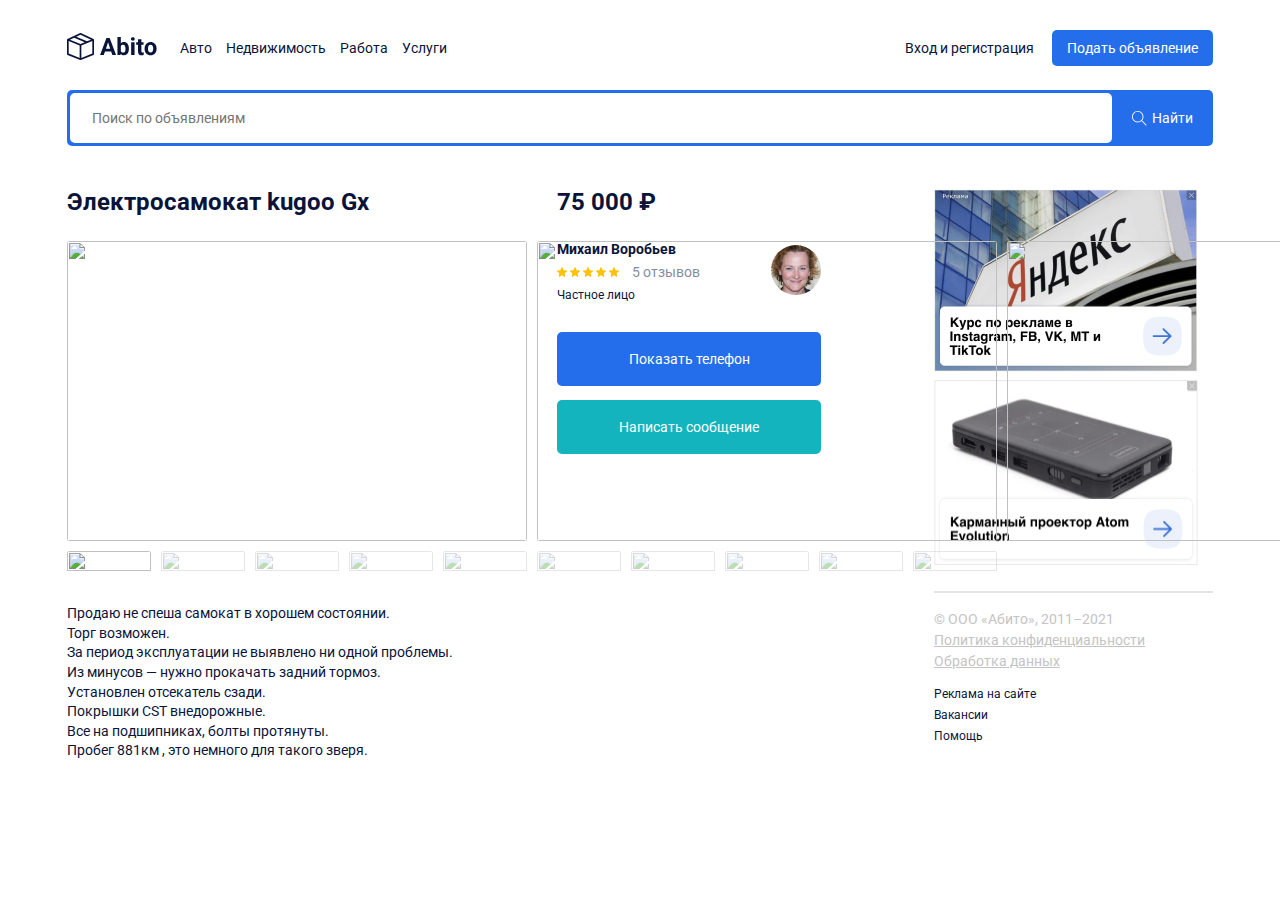
==== single.html @ e482ca9a "Выполняет задание 3-го урока" ====
<!DOCTYPE html>
<html lang="ru">

<head>
    <meta charset="UTF-8">
    <meta http-equiv="X-UA-Compatible" content="IE=edge">
    <meta name="viewport" content="width=device-width, initial-scale=1.0">
    <link rel="preconnect" href="https://fonts.googleapis.com">
    <link rel="preconnect" href="https://fonts.gstatic.com" crossorigin>
    <link rel="preconnect" href="https://fonts.googleapis.com">
    <link rel="preconnect" href="https://fonts.gstatic.com" crossorigin>
    <link href="https://fonts.googleapis.com/css2?family=Roboto:wght@400;700&display=swap" rel="stylesheet">
    <link rel="stylesheet" href="https://unpkg.com/swiper/swiper-bundle.min.css" />
    <link rel="stylesheet" href="css/normalize.css">
    <link rel="stylesheet" href="css/style.css">
    <title>Страница объявления</title>
</head>

<body>
    <header class="header container">
        <div class="navbar">
            <a href="/index.html" class="logo">
                <img class="logo-image" src="img/logo.svg" width="91" height="28" alt="Логотип сайта Abito">
            </a>
            <nav class="navbar-menu">
                <ul class="menu-list">
                    <li class="menu-item">
                        <a href="#" class="menu-link">Авто</a>
                    </li>
                    <li class="menu-item">
                        <a href="#" class="menu-link">Недвижимость</a>
                    </li>
                    <li class="menu-item">
                        <a href="#" class="menu-link">Работа</a>
                    </li>
                    <li class="menu-item">
                        <a href="#" class="menu-link">Услуги</a>
                    </li>
                </ul>
            </nav>
            <div class="button-group">
                <a href="#" class="button button-link">Вход и регистрация</a>
                <a href="#" class="button button-primary">Подать объявление</a>
            </div>
        </div>
        <!-- /.navbar -->
        <div class="serach-panel">
            <input type="search" class="search-input" placeholder="Поиск по объявлениям">
            <button class="search-button">
                <svg class="search-icon" width="15" height="15" viewBox="0 0 15 15" fill="none" xmlns="http://www.w3.org/2000/svg">
                    <path d="M14.6506 14.0012L10.0862 9.43675C10.9465 8.43352 11.4706 7.13293 11.4706 5.71058C11.4706 2.54822 8.89765 -0.0247192 5.7353 -0.0247192C4.20353 -0.0247192 2.76265 0.571751 1.67824 1.6544C0.595589 2.73793 -0.000881376 4.17881 9.77541e-07 5.71058C9.77541e-07 8.87293 2.57294 11.4459 5.7353 11.4459C7.15765 11.4459 8.45912 10.9218 9.46235 10.0615L14.0268 14.6259L14.6506 14.0012ZM5.7353 10.5635C3.06 10.5635 0.882354 8.38675 0.882354 5.71058C0.881472 4.41352 1.38618 3.19499 2.30294 2.2791C3.21882 1.36234 4.43824 0.857634 5.7353 0.857634C8.41059 0.857634 10.5882 3.0344 10.5882 5.71058C10.5882 8.38587 8.41059 10.5635 5.7353 10.5635Z" fill="white" />
                </svg>
                <span class="search-button-text">Найти</span>
            </button>
        </div>
        <!-- /.serach-panel -->
    </header>
    <div class="page-content container">
        <!-- Блок с объявлениями -->
        <main class="main main-single">
            <div class="content">
                <h2 class="page-title">Электросамокат kugoo Gx</h2>
                <!-- Слайдер с фотографиями -->
                <!-- Сам слайдер -->
                <div style="--swiper-navigation-color: #fff; --swiper-pagination-color: #fff" class="swiper-container mySwiper2">
                    <div class="swiper-wrapper">
                        <div class="swiper-slide">
                            <img src="https://swiperjs.com/demos/images/nature-1.jpg" />
                        </div>
                        <div class="swiper-slide">
                            <img src="https://swiperjs.com/demos/images/nature-2.jpg" />
                        </div>
                        <div class="swiper-slide">
                            <img src="https://swiperjs.com/demos/images/nature-3.jpg" />
                        </div>
                        <div class="swiper-slide">
                            <img src="https://swiperjs.com/demos/images/nature-4.jpg" />
                        </div>
                        <div class="swiper-slide">
                            <img src="https://swiperjs.com/demos/images/nature-5.jpg" />
                        </div>
                        <div class="swiper-slide">
                            <img src="https://swiperjs.com/demos/images/nature-6.jpg" />
                        </div>
                        <div class="swiper-slide">
                            <img src="https://swiperjs.com/demos/images/nature-7.jpg" />
                        </div>
                        <div class="swiper-slide">
                            <img src="https://swiperjs.com/demos/images/nature-8.jpg" />
                        </div>
                        <div class="swiper-slide">
                            <img src="https://swiperjs.com/demos/images/nature-9.jpg" />
                        </div>
                        <div class="swiper-slide">
                            <img src="https://swiperjs.com/demos/images/nature-10.jpg" />
                        </div>
                    </div>
                </div>
                <div thumbsSlider="" class="swiper-container mySwiper">
                    <div class="swiper-wrapper">
                        <div class="swiper-slide">
                            <img src="https://swiperjs.com/demos/images/nature-1.jpg" />
                        </div>
                        <div class="swiper-slide">
                            <img src="https://swiperjs.com/demos/images/nature-2.jpg" />
                        </div>
                        <div class="swiper-slide">
                            <img src="https://swiperjs.com/demos/images/nature-3.jpg" />
                        </div>
                        <div class="swiper-slide">
                            <img src="https://swiperjs.com/demos/images/nature-4.jpg" />
                        </div>
                        <div class="swiper-slide">
                            <img src="https://swiperjs.com/demos/images/nature-5.jpg" />
                        </div>
                        <div class="swiper-slide">
                            <img src="https://swiperjs.com/demos/images/nature-6.jpg" />
                        </div>
                        <div class="swiper-slide">
                            <img src="https://swiperjs.com/demos/images/nature-7.jpg" />
                        </div>
                        <div class="swiper-slide">
                            <img src="https://swiperjs.com/demos/images/nature-8.jpg" />
                        </div>
                        <div class="swiper-slide">
                            <img src="https://swiperjs.com/demos/images/nature-9.jpg" />
                        </div>
                        <div class="swiper-slide">
                            <img src="https://swiperjs.com/demos/images/nature-10.jpg" />
                        </div>
                    </div>
                </div>
                <div class="content-text">
                    <p>Продаю не спеша самокат в хорошем состоянии. <br>
                        Торг возможен. <br>
                        За период эксплуатации не выявлено ни одной проблемы. <br>
                        Из минусов — нужно прокачать задний тормоз. <br>
                        Установлен отсекатель сзади. <br>
                        Покрышки CST внедорожные. <br>
                        Все на подшипниках, болты протянуты. <br>
                        Пробег 881км , это немного для такого зверя.</p>
                </div>
            </div>
            <div class="author">
                <strong class="single-price">75 000 ₽</strong>
                <div class="author-wrapper">
                    <div class="author-info">
                        <span class="author-name">Михаил Воробьев</span>
                        <div class="rating">
                            <svg width="10" height="10" viewBox="0 0 10 10" fill="none" xmlns="http://www.w3.org/2000/svg">
                                <path d="M9.97393 3.83595C9.90847 3.63346 9.72887 3.48965 9.51639 3.4705L6.63011 3.20842L5.4888 0.537072C5.40465 0.341297 5.21299 0.214569 5.00005 0.214569C4.78711 0.214569 4.59545 0.341297 4.5113 0.53753L3.36999 3.20842L0.483257 3.4705C0.271154 3.4901 0.0920116 3.63346 0.0261682 3.83595C-0.0396751 4.03844 0.0211327 4.26054 0.181583 4.40054L2.36326 6.31389L1.71994 9.14775C1.67286 9.35612 1.75374 9.5715 1.92662 9.69647C2.01955 9.76361 2.12827 9.79779 2.23791 9.79779C2.33244 9.79779 2.42621 9.77231 2.51036 9.72195L5.00005 8.23396L7.48882 9.72195C7.67094 9.83152 7.90052 9.82152 8.07302 9.69647C8.24598 9.57112 8.32678 9.35566 8.27971 9.14775L7.63638 6.31389L9.81806 4.40093C9.97851 4.26054 10.0398 4.03882 9.97393 3.83595Z" fill="#FFC107"/>
                            </svg>
                            <svg width="10" height="10" viewBox="0 0 10 10" fill="none" xmlns="http://www.w3.org/2000/svg">
                                <path d="M9.97393 3.83595C9.90847 3.63346 9.72887 3.48965 9.51639 3.4705L6.63011 3.20842L5.4888 0.537072C5.40465 0.341297 5.21299 0.214569 5.00005 0.214569C4.78711 0.214569 4.59545 0.341297 4.5113 0.53753L3.36999 3.20842L0.483257 3.4705C0.271154 3.4901 0.0920116 3.63346 0.0261682 3.83595C-0.0396751 4.03844 0.0211327 4.26054 0.181583 4.40054L2.36326 6.31389L1.71994 9.14775C1.67286 9.35612 1.75374 9.5715 1.92662 9.69647C2.01955 9.76361 2.12827 9.79779 2.23791 9.79779C2.33244 9.79779 2.42621 9.77231 2.51036 9.72195L5.00005 8.23396L7.48882 9.72195C7.67094 9.83152 7.90052 9.82152 8.07302 9.69647C8.24598 9.57112 8.32678 9.35566 8.27971 9.14775L7.63638 6.31389L9.81806 4.40093C9.97851 4.26054 10.0398 4.03882 9.97393 3.83595Z" fill="#FFC107"/>
                            </svg>
                            <svg width="10" height="10" viewBox="0 0 10 10" fill="none" xmlns="http://www.w3.org/2000/svg">
                                <path d="M9.97393 3.83595C9.90847 3.63346 9.72887 3.48965 9.51639 3.4705L6.63011 3.20842L5.4888 0.537072C5.40465 0.341297 5.21299 0.214569 5.00005 0.214569C4.78711 0.214569 4.59545 0.341297 4.5113 0.53753L3.36999 3.20842L0.483257 3.4705C0.271154 3.4901 0.0920116 3.63346 0.0261682 3.83595C-0.0396751 4.03844 0.0211327 4.26054 0.181583 4.40054L2.36326 6.31389L1.71994 9.14775C1.67286 9.35612 1.75374 9.5715 1.92662 9.69647C2.01955 9.76361 2.12827 9.79779 2.23791 9.79779C2.33244 9.79779 2.42621 9.77231 2.51036 9.72195L5.00005 8.23396L7.48882 9.72195C7.67094 9.83152 7.90052 9.82152 8.07302 9.69647C8.24598 9.57112 8.32678 9.35566 8.27971 9.14775L7.63638 6.31389L9.81806 4.40093C9.97851 4.26054 10.0398 4.03882 9.97393 3.83595Z" fill="#FFC107"/>
                            </svg>
                            <svg width="10" height="10" viewBox="0 0 10 10" fill="none" xmlns="http://www.w3.org/2000/svg">
                                <path d="M9.97393 3.83595C9.90847 3.63346 9.72887 3.48965 9.51639 3.4705L6.63011 3.20842L5.4888 0.537072C5.40465 0.341297 5.21299 0.214569 5.00005 0.214569C4.78711 0.214569 4.59545 0.341297 4.5113 0.53753L3.36999 3.20842L0.483257 3.4705C0.271154 3.4901 0.0920116 3.63346 0.0261682 3.83595C-0.0396751 4.03844 0.0211327 4.26054 0.181583 4.40054L2.36326 6.31389L1.71994 9.14775C1.67286 9.35612 1.75374 9.5715 1.92662 9.69647C2.01955 9.76361 2.12827 9.79779 2.23791 9.79779C2.33244 9.79779 2.42621 9.77231 2.51036 9.72195L5.00005 8.23396L7.48882 9.72195C7.67094 9.83152 7.90052 9.82152 8.07302 9.69647C8.24598 9.57112 8.32678 9.35566 8.27971 9.14775L7.63638 6.31389L9.81806 4.40093C9.97851 4.26054 10.0398 4.03882 9.97393 3.83595Z" fill="#FFC107"/>
                            </svg>
                            <svg width="10" height="10" viewBox="0 0 10 10" fill="none" xmlns="http://www.w3.org/2000/svg">
                                <path d="M9.97393 3.83595C9.90847 3.63346 9.72887 3.48965 9.51639 3.4705L6.63011 3.20842L5.4888 0.537072C5.40465 0.341297 5.21299 0.214569 5.00005 0.214569C4.78711 0.214569 4.59545 0.341297 4.5113 0.53753L3.36999 3.20842L0.483257 3.4705C0.271154 3.4901 0.0920116 3.63346 0.0261682 3.83595C-0.0396751 4.03844 0.0211327 4.26054 0.181583 4.40054L2.36326 6.31389L1.71994 9.14775C1.67286 9.35612 1.75374 9.5715 1.92662 9.69647C2.01955 9.76361 2.12827 9.79779 2.23791 9.79779C2.33244 9.79779 2.42621 9.77231 2.51036 9.72195L5.00005 8.23396L7.48882 9.72195C7.67094 9.83152 7.90052 9.82152 8.07302 9.69647C8.24598 9.57112 8.32678 9.35566 8.27971 9.14775L7.63638 6.31389L9.81806 4.40093C9.97851 4.26054 10.0398 4.03882 9.97393 3.83595Z" fill="#FFC107"/>
                            </svg>   
                            <span class="rating-counter">5 отзывов</span>
                        </div>
                        <span class="author-status">Частное лицо</span> 
                    </div>
                    <div class="author-avatar">
                        <img src="img/avatar.jpg" width="50" height="50" alt="Автор">
                    </div>
                </div>
                <div class="button-group">
                    <button class="button button-block button-primary">Показать телефон</button>
                    <button class="button button-block button-success">Написать сообщение</button>
                </div>
            </div>
        </main>
        <aside class="sidebar">
            <a class="sidebar-promo promo-primary" href="#">
                <img src="img/banner-2.jpg" width="264" height="185" alt="Реклама Яндекса">
            </a>
            <a class="sidebar-promo promo-secondary href="#">
                <img src="img/banner-1.jpg" width="264" height="185" alt="Реклама роутера">
            </a>
            <hr color="#e5e5e5">
            <footer class="footer">
                <p class="footer-copy">© ООО «Абито», 2011–2021</p>
                <ul class="footer-menu">
                    <li class="footer-menu-item">
                        <a href="#" class="footer-menu-text">Политика конфиденциальности</a>
                    </li>
                    <li class="footer-menu-item">
                        <a href="#" class="footer-menu-text">Обработка данных</a>
                    </li>
                </ul>
                <ul class="footer-menu">
                    <li class="footer-menu-item">
                        <a href="#" class="footer-menu-link">Реклама на сайте</a>
                    </li>
                    <li class="footer-menu-item">
                        <a href="#" class="footer-menu-link">Вакансии</a>
                    </li>
                    <li class="footer-menu-item">
                        <a href="#" class="footer-menu-link">Помощь</a>
                    </li>
                </ul>
            </footer>
        </aside>
    </div>
    <script src="https://unpkg.com/swiper/swiper-bundle.min.js"></script>
    <script src="js/main.js"></script>
</body>

</html>
---- css/style.css ----
body {
    font-family: "Roboto", sans-serif;
    font-size: 14px;
    font-weight: 400;
    color: #0a143a;
}

.container {
    max-width: 1146px;
    margin: 0 auto;
}

.header {
    margin-bottom: 12px;
    padding-top: 30px;
    padding-bottom: 30px;
}

.navbar {
    display: flex;
    align-items: center;
    justify-content: space-between;
    margin-bottom: 24px;
}

.navbar-menu {
    margin-right: auto;
}

.menu-list{
    margin: 0;
    padding: 0;
    padding-left: 22px;
    list-style-type: none;
    display: flex;
}

.menu-item:not(:last-child) {
    margin-right: 14px;
}

.menu-link {
    text-decoration: none;
    color: inherit;
}

.button {
    padding: 10px 15px;
    text-decoration: none;
    display: inline-block;
    cursor: pointer;
}

.button-link {
    color: inherit
}

.button-primary {
    color: white;
    background-color: #256eeb;
    border-radius: 5px;
}

.serach-panel {
    display: flex;
    padding: 3px;
    height: 50px;
    background-color: #256eeb;
    border-radius: 5px;
}

.search-input {
    flex-grow: 1;
    border-radius: 5px;
    background-color: #fff;
    border: none;
    padding: 0 22px;
}

.search-button {
    background-color: #256eeb;
    border: none;
    color: #fff;
    padding-left: 20px;
    padding-right: 17px;
    display: flex;
    align-items: center;
}

.search-button-text {
    margin-left: 5px;
}

.page-content {
    display: grid;
    grid-template-columns: 9fr 3fr;
    grid-column-gap: 30px;
}

.page-title {
    margin: 0;
    margin-bottom: 25px;
    font-size: 24px;
    line-height: 28px;
    color: #0A143A;
}

.cards {
    display: flex;
    flex-wrap: wrap;
    justify-content: start;
}

.card {
    margin-bottom: 20px;
    width: 264px;
}

.card:not(:nth-child(3n)) {
    margin-right: 22px;
}

.card-header {
    display: flex;
    justify-content: space-between;
    align-items: start;
}

.card-title {
    margin: 0;
    margin-bottom: 5px;
    font-size: 16px;
    line-height: 19px;
    color: #256EEB;
}

.card-image {
    margin-bottom: 12px;
    border-radius: 10px;
    width: 264px;
    height: 178px;
    object-fit: cover;
}

.like {
    background-color: #fff;
    border: none;
    cursor: pointer;
    margin-left: 15px;
}

.price {
    display: block;
    font-size: 16px;
    line-height: 19px;
    color: #0A143A;
    margin-bottom: 10px;
}

.card-text {
    margin: 0;
    margin-bottom: 4px;
    padding: 0;
    font-size: 14px;
    line-height: 16px;
    color: #C4C4C4;
}

.card-text:last-child {
    margin-bottom: 19px;
}

.card-link {
    text-decoration: none;
}

.sidebar-title {
    margin: 0;
    margin-bottom: 28px;
    font-size: 18px;
    line-height: 28px;
    color: #0A143A;
}

.service {
    margin-bottom: 25px;
}

.service:last-of-type {
    margin-bottom: 37px;
}

.service-title {
    margin: 0;
    margin-top: 7px;
    margin-bottom: 5px;
    font-size: 14px;
    line-height: 16px;
    color: #0A143A;
}

.service-text {
    max-width: 217px;
    font-size: 14px;
    line-height: 16px;
    color: #0A143A;
}

hr {
    margin: 0;
    margin-bottom: 18px;
}

.footer-copy {
    margin: 0;
    margin-bottom: 5px;
    font-size: 14px;
    line-height: 16px;
    color: #C4C4C4;
}

.footer-menu {
    padding: 0;
    margin: 0;
    list-style-type: none;
}

.footer-menu:first-of-type {
    margin-bottom: 16px;
}

.footer-menu-item {
    margin-bottom: 5px;
}

.footer-menu-text {
    display: inline-block;
    font-size: 14px;
    line-height: 16px;
    color: #C4C4C4;
}

.footer-menu-link {
    display: inline-block;
    font-size: 12px;
    line-height: 14px;
    text-decoration: none;
    color: #0A143A;
}

/* Страница с товаром */
.main-single {
    display: flex;
    align-items: flex-start;
    gap: 30px;
}

.content {
    max-width: 460px;
}

/* Натройки с сайта (раздел thumbs gallery) */
.swiper-container {
    width: 100%;
    height: 300px;
    margin-left: auto;
    margin-right: auto;
}

.swiper-slide {
    background-size: cover;
    background-position: center;
}

.mySwiper2 {
    width: 100%;
    border-radius: 10px;
}

.mySwiper {
    height: 20%;
    box-sizing: border-box;
    padding-top: 10px;
}

.mySwiper .swiper-slide {
    width: 25%;
    height: 100%;
    opacity: 0.4;
    border-radius: 10px;
}

.mySwiper .swiper-slide-thumb-active {
    opacity: 1;
}

.swiper-slide img {
    display: block;
    width: 100%;
    height: 100%;
    object-fit: cover;
    border-radius: 3px;
}

/* Закончился слайдер */

.content-text {
    margin: 0;
    margin-top: 30px;
    font-size: 14px;
    line-height: 140%;
    color: #0A143A;
}

.author {
    min-width: 264px;
}

.author-wrapper {
    margin-top: 25px;
    margin-bottom: 30px;
    display: flex;
    align-items: center;
    justify-content: space-between;
}

.author-avatar img {
    width: 50px;
    height: 50px;
    object-fit: cover;
    border-radius: 50%;
}

.single-price {
    font-weight: 700;
    font-size: 24px;
    line-height: 28px;
    color: #0A143A;
}

.author-name {
    display: inline-block;
    margin-bottom: 7px;
    font-weight: 700;
    font-size: 14px;
    line-height: 16px;
    color: #0A143A;
}

.rating-counter {
    display: inline-block;
    margin-left: 10px;
    font-size: 14px;
    line-height: 16px;
    color: #0A143A;
    opacity: 0.5;
}

.author-status {
    display: inline-block;
    margin-top: 8px;
    font-size: 12px;
    line-height: 14px;
    color: #0A143A;
}

.button-block {
    display: block;
    margin-bottom: 14px;
    width: 100%;
    height: 54px;
    border: none;
}

.button-success {
    border-radius: 5px;
    background-color: #14B4BE;
    color: #fff;
}

.sidebar-promo {
    display: block;
    height: 185px;
}

.promo-primary {
    margin-bottom: 7px;
}

.promo-secondary {
    margin-bottom: 26px;
}
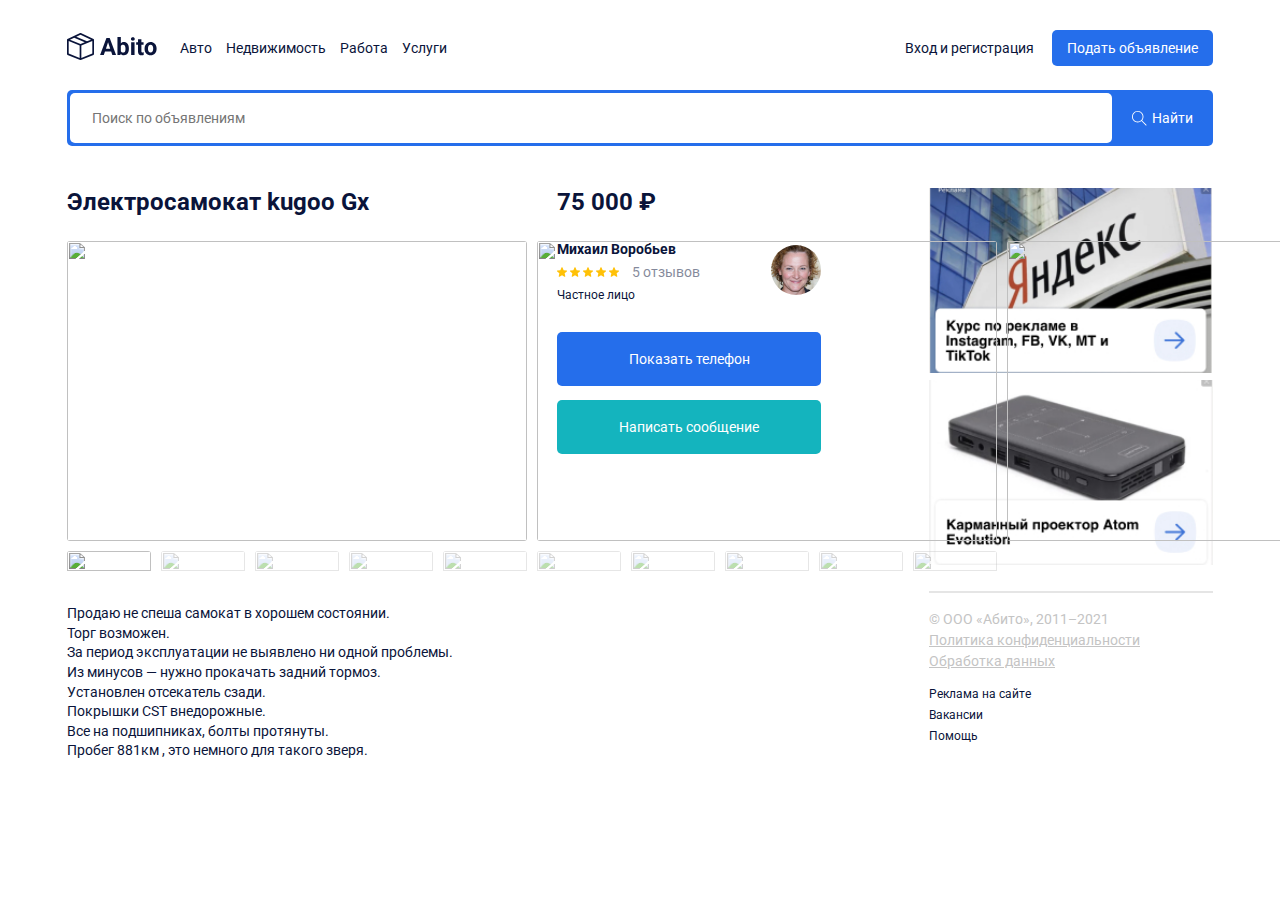
==== commit 963ae1e3: "Выполняет задание 4-го урока" ====
--- a/single.html
+++ b/single.html
@@ -22,34 +22,48 @@
             <a href="/index.html" class="logo">
                 <img class="logo-image" src="img/logo.svg" width="91" height="28" alt="Логотип сайта Abito">
             </a>
-            <nav class="navbar-menu">
-                <ul class="menu-list">
-                    <li class="menu-item">
-                        <a href="#" class="menu-link">Авто</a>
-                    </li>
-                    <li class="menu-item">
-                        <a href="#" class="menu-link">Недвижимость</a>
-                    </li>
-                    <li class="menu-item">
-                        <a href="#" class="menu-link">Работа</a>
-                    </li>
-                    <li class="menu-item">
-                        <a href="#" class="menu-link">Услуги</a>
-                    </li>
-                </ul>
-            </nav>
-            <div class="button-group">
-                <a href="#" class="button button-link">Вход и регистрация</a>
-                <a href="#" class="button button-primary">Подать объявление</a>
-            </div>
+            <div class="navbar-pannel">
+                <button class="close-menu">
+                    <svg width="28" height="28" viewBox="0 0 28 28" fill="none" xmlns="http://www.w3.org/2000/svg">
+                        <path d="M1 1L27 27M1 27L27 1" stroke="black"/>
+                    </svg>                       
+                </button>
+                <nav class="navbar-menu">
+                    <ul class="menu-list">
+                        <li class="menu-item">
+                            <a href="#" class="menu-link">Авто</a>
+                        </li>
+                        <li class="menu-item">
+                            <a href="#" class="menu-link">Недвижимость</a>
+                        </li>
+                        <li class="menu-item">
+                            <a href="#" class="menu-link">Работа</a>
+                        </li>
+                        <li class="menu-item">
+                            <a href="#" class="menu-link">Услуги</a>
+                        </li>
+                    </ul>
+                </nav>
+                <div class="button-group">
+                    <a href="#" class="button button-link">Вход и регистрация</a>
+                    <a href="#" class="button button-primary">Подать объявление</a>
+                </div>
+            </div>
+            <button class="menu-button">
+                <svg width="30" height="16" viewBox="0 0 30 16" fill="none" xmlns="http://www.w3.org/2000/svg">
+                    <path d="M0.937476 2.37501H29.0624C29.58 2.37501 29.9999 1.95498 29.9999 1.43754C29.9999 0.920016 29.5799 0.500061 29.0624 0.500061H0.937476C0.419955 0.500061 0 0.920094 0 1.43754C0 1.95498 0.420033 2.37501 0.937476 2.37501Z" fill="black"/>
+                    <path d="M29.0624 7.06256H0.937476C0.419955 7.06256 0 7.48259 0 8.00003C0 8.51747 0.420033 8.9375 0.937476 8.9375H29.0624C29.58 8.9375 29.9999 8.51747 29.9999 8.00003C29.9999 7.48259 29.58 7.06256 29.0624 7.06256Z" fill="black"/>
+                    <path d="M29.0625 13.625H10.3125C9.79495 13.625 9.375 14.0451 9.375 14.5625C9.375 15.08 9.79503 15.5 10.3125 15.5H29.0625C29.58 15.5 29.9999 15.0799 29.9999 14.5625C30 14.045 29.58 13.625 29.0625 13.625Z" fill="black"/>
+                </svg>                    
+            </button>
         </div>
         <!-- /.navbar -->
         <div class="serach-panel">
             <input type="search" class="search-input" placeholder="Поиск по объявлениям">
             <button class="search-button">
                 <svg class="search-icon" width="15" height="15" viewBox="0 0 15 15" fill="none" xmlns="http://www.w3.org/2000/svg">
-                    <path d="M14.6506 14.0012L10.0862 9.43675C10.9465 8.43352 11.4706 7.13293 11.4706 5.71058C11.4706 2.54822 8.89765 -0.0247192 5.7353 -0.0247192C4.20353 -0.0247192 2.76265 0.571751 1.67824 1.6544C0.595589 2.73793 -0.000881376 4.17881 9.77541e-07 5.71058C9.77541e-07 8.87293 2.57294 11.4459 5.7353 11.4459C7.15765 11.4459 8.45912 10.9218 9.46235 10.0615L14.0268 14.6259L14.6506 14.0012ZM5.7353 10.5635C3.06 10.5635 0.882354 8.38675 0.882354 5.71058C0.881472 4.41352 1.38618 3.19499 2.30294 2.2791C3.21882 1.36234 4.43824 0.857634 5.7353 0.857634C8.41059 0.857634 10.5882 3.0344 10.5882 5.71058C10.5882 8.38587 8.41059 10.5635 5.7353 10.5635Z" fill="white" />
-                </svg>
+                    <path d="M14.6506 14.0012L10.0862 9.43675C10.9465 8.43352 11.4706 7.13293 11.4706 5.71058C11.4706 2.54822 8.89765 -0.0247192 5.7353 -0.0247192C4.20353 -0.0247192 2.76265 0.571751 1.67824 1.6544C0.595589 2.73793 -0.000881376 4.17881 9.77541e-07 5.71058C9.77541e-07 8.87293 2.57294 11.4459 5.7353 11.4459C7.15765 11.4459 8.45912 10.9218 9.46235 10.0615L14.0268 14.6259L14.6506 14.0012ZM5.7353 10.5635C3.06 10.5635 0.882354 8.38675 0.882354 5.71058C0.881472 4.41352 1.38618 3.19499 2.30294 2.2791C3.21882 1.36234 4.43824 0.857634 5.7353 0.857634C8.41059 0.857634 10.5882 3.0344 10.5882 5.71058C10.5882 8.38587 8.41059 10.5635 5.7353 10.5635Z" fill="white"/>
+                </svg>            
                 <span class="search-button-text">Найти</span>
             </button>
         </div>
@@ -177,12 +191,14 @@
             </div>
         </main>
         <aside class="sidebar">
+            <div class="sidebar-links">
             <a class="sidebar-promo promo-primary" href="#">
-                <img src="img/banner-2.jpg" width="264" height="185" alt="Реклама Яндекса">
+                <img class="sidebar-promo-image" src="img/banner-2.jpg" width="264" height="185" alt="Реклама Яндекса">
             </a>
             <a class="sidebar-promo promo-secondary href="#">
-                <img src="img/banner-1.jpg" width="264" height="185" alt="Реклама роутера">
+                <img class="sidebar-promo-image" src="img/banner-1.jpg" width="264" height="185" alt="Реклама роутера">
             </a>
+            </div>
             <hr color="#e5e5e5">
             <footer class="footer">
                 <p class="footer-copy">© ООО «Абито», 2011–2021</p>
--- a/css/style.css
+++ b/css/style.css
@@ -94,7 +94,7 @@
 .page-content {
     display: grid;
     grid-template-columns: 9fr 3fr;
-    grid-column-gap: 30px;
+    grid-column-gap: 10px;
 }
 
 .page-title {
@@ -113,11 +113,8 @@
 
 .card {
     margin-bottom: 20px;
+    margin-right: 20px;
     width: 264px;
-}
-
-.card:not(:nth-child(3n)) {
-    margin-right: 22px;
 }
 
 .card-header {
@@ -389,4 +386,208 @@
 
 .promo-secondary {
     margin-bottom: 26px;
+}
+
+.sidebar-promo-image {
+    width: 100%;
+    height: 185px;
+    object-fit:cover;
+}
+
+.menu-button {
+    background-color: #fff;
+    border: none;
+    cursor: pointer;
+    display: none;
+}
+
+.navbar-pannel {
+    flex-grow: 1;
+    display: flex;
+    align-items: center;
+}
+
+.close-menu {
+    background-color: #fff;
+    border: none;
+    cursor: pointer;
+    display: none;
+}
+
+.sidebar-links {
+    display: block;
+}
+
+/* Media quieries */
+@media (max-width: 1200px) {
+    .container {
+        max-width: 960px;
+    }
+
+    .card {
+        width: 45%;
+    }
+
+    .card-image {
+        width: 100%;
+        height: 200px;
+    }
+
+    .page-content {
+        grid-template-columns: 70% auto;
+    }
+
+    .main-single {
+        gap: 10px;
+    }
+
+    .author {
+        min-width: 200px;
+    }
+}
+
+@media (max-width: 992px) {
+    .container {
+        max-width: 740px;
+    }
+
+    .card-image {
+        height: 150px;
+    }
+
+    .page-content {
+        grid-template-columns: 12fr;
+    }
+
+    .main-single {
+        flex-direction: row;
+        gap: 30px;
+    }
+
+    .sidebar-links {
+        margin-top: 20px;
+        display: flex;
+        justify-content: space-around;
+    }
+}
+
+@media (max-width: 768px) {
+    .container {
+        max-width: 560px;
+    }
+
+    .card {
+        width: 100%;
+    }
+
+    .page-content {
+        grid-template-columns: 12fr;
+    }
+
+    .main-single {
+        flex-direction: column;
+    }
+
+    .content {
+        align-self: center;
+    }
+
+    .author {
+        min-width: 300px;
+        align-self: center;
+    }
+
+    .menu-button {
+        display: block;
+    }
+
+    .navbar-pannel {
+        position: fixed;
+        right: 0;
+        top: 0;
+        width: 100%;
+        height: 100%;
+        background-color: #fff;
+        z-index: 9;
+        flex-direction: column;
+        align-items: center;
+        justify-content: center;
+        transition: transform 0.2s, opacity 0.2s;
+        transform: translateX(100%); /*Уберем меню в сторону*/
+        opacity: 0;
+    }
+
+    .is-open {
+        transform: translateX(0%);
+        opacity: 1;
+    }
+
+    .navbar-menu {
+        margin-left: auto;
+    }
+
+    .menu-list {
+        flex-direction: column;
+        align-items: center;
+        justify-content: center;
+    }
+
+    .menu-item:not(:last-child) {
+        margin: 0;
+    }
+
+    .button-group {
+        display: flex;
+        flex-direction: column;
+    }
+
+    .close-menu {
+        display: block;
+        position: absolute;
+        top: 30px;
+        right: 30px;
+    }
+
+    .search-button-text {
+        display: none;
+    }
+}
+
+@media (max-width: 576px) {
+    .container {
+        max-width: 90%;
+    }
+
+    .content {
+        min-width: 100%;
+        align-self: flex-start;
+    }
+
+    .author {
+        min-width: 100%;
+        align-self: flex-start;
+    }
+
+    .page-content {
+        grid-template-columns: 12fr;
+    }
+
+    .card {
+        margin-right: 0;
+    }
+
+    .card-image {
+        height: 250px;
+    }
+
+    .sidebar-promo {
+        max-width: 100%;
+        max-height: 100%;
+    }
+
+    .sidebar-links {
+        margin: 0;
+        display: block;
+    }
+
 }